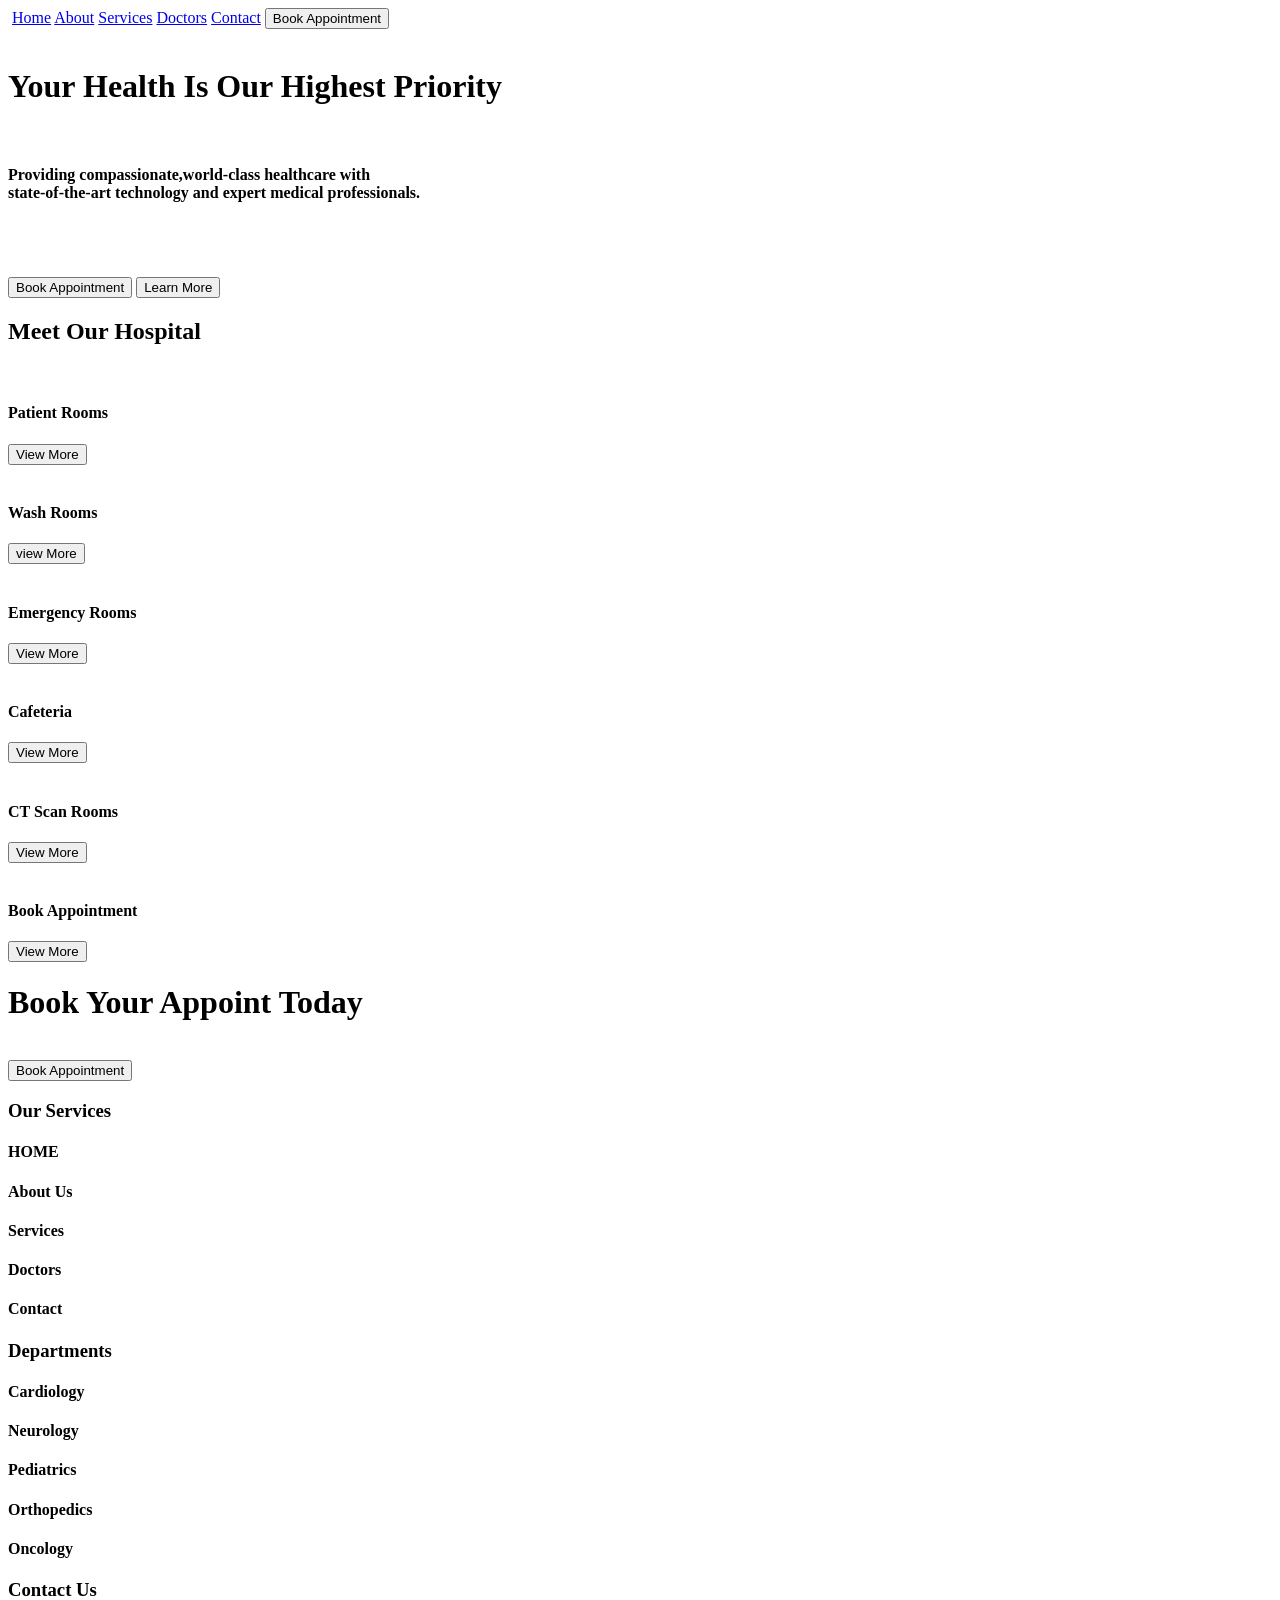
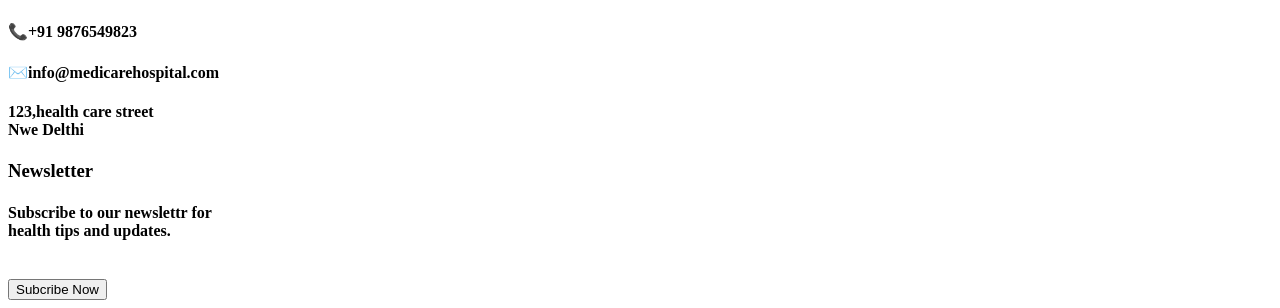
==== index.html @ 87e9bad9 "Add files via upload" ====
<!DOCTYPE html>
<html lang="en">
<head>
    <meta charset="UTF-8">
    <meta name="viewport" content="width=device-width, initial-scale=1.0">
    <title>Hospital-Website</title>
    <link rel="stylesheet" href="./css">
</head>
<body>
    <nav>
        <img src="./images/logo1.jpeg" alt="">
        <!-- <a href="">🏥Hospital</a> -->
        <a href="./index.html">Home</a>
        <a href="./About.html">About</a>
        <a href="./services.html">Services</a>
        <a href="./doctors.html">Doctors</a>
        <!-- <a href="">Departments</a> -->
        <a href="./contact.html">Contact</a>
        <a href="./contact.html"><button>Book Appointment</button></a>
    </nav>
    <div class="home">
        <img src="./images/hospital.jpg" alt="">
        <div class="content">
          <h1>Your Health Is Our Highest Priority</h1> <br>
          <h4>Providing compassionate,world-class healthcare with <br> 
           state-of-the-art technology and expert medical professionals.</h4><br> <br><br>
          <a href="./contact.html"><button>Book Appointment</button></a>
          <button>Learn More</button>
        </div>
    </div>
    <div class="h2">
        <h2>Meet Our Hospital</h2>
    </div>
    <div class="doc1">
       
       <div class="indoc">
         
       <div class="doc">
        <img src="https://www.rentacure.in/wp-content/uploads/2025/01/types-of-bed-accommodation.jpg" alt=""> <br>
        <h4>Patient Rooms</h4>
        <!-- <p>cordiology <br>Experience:10+years</p><br> -->
        <button>View More</button>
        <br>
       </div>
       <div class="doc">
       <img src="https://buildingbetterhealthcare.com/improving-access-to-hospital-washrooms.jpg" alt=""> <br>
       <h4>Wash Rooms</h4>
       <!-- <p>Neuralegy <br> Experience:10+Years</p> <br> -->
       <button>view More</button>
       </div>
       <div class="doc">
       <img src="https://static.vecteezy.com/system/resources/thumbnails/073/214/636/small/emergency-department-corridor-showing-gurney-and-signage-indicating-the-direction-to-the-emergency-room-in-a-hospital-setting-with-bright-artificial-lighting-photo.jpeg" alt=""> <br>
       <h4>Emergency Rooms</h4>
       <!-- <p>cardiology <br> Experienace:10+Years</p><br> -->
       <button>View More</button>
       </div>
       <div class="doc">
       <img src="https://images.stockcake.com/public/8/2/f/82ff397a-2346-4c75-bf3e-66a296176732_large/hospital-cafeteria-scene-stockcake.jpg" alt=""> <br>
        <h4>Cafeteria</h4>
       <!-- <p>Cardiology <br>Experience:10+years</p><br> --> 
       <button>View More</button>
       </div>
       <div class="doc">
       <img src="https://thumbs.dreamstime.com/b/ct-scan-room-hospital-interior-empty-35912142.jpg" alt="">
       <h4>CT Scan Rooms</h4>
       <!-- <p>Neurtiology <br> Experience:20+Years</p> -->
       
       <button>View More</button>
       </div>
       <div class="doc">
       <img src="https://static.wixstatic.com/media/5f1a7b_2c41e300e79b4b4090586f39051b6b77~mv2.jpg/v1/fill/w_474,h_518,al_c,lg_1,q_80,enc_avif,quality_auto/5f1a7b_2c41e300e79b4b4090586f39051b6b77~mv2.jpg" alt=""> <br>
       <h4>Book Appointment</h4>
       <!-- <p>Ganent Surgery <br> Experience:10+Years</p> <br> -->
       <button>View More</button>
       </div>
       </div>
    </div>
    <div class="last">
        <h1>Book Your Appoint Today</h1><br>
       <a href="./contact.html"> <button>Book Appointment</button> </a>
    </div>
    <footer>
    <div class="foot">
        <div class="foot1">
            <h3>Our Services</h3>
            <h4>HOME</h4>
            <h4>About Us</h4>
            <h4>Services</h4>
            <h4>Doctors</h4>
            <h4>Contact</h4>
        </div>
        <div class="foot1">
            <h3>Departments</h3>
            <h4>Cardiology</h4>
            <h4>Neurology</h4>
            <h4>Pediatrics</h4>
            <h4>Orthopedics</h4>
            <h4>Oncology</h4>
        </div>
        <div class="foot1">
            <h3>Contact Us</h3>
            <h4>📞+91 9876549823</h4>
            <h4>✉️info@medicarehospital.com</h4>
            <h4>123,health care street <br> Nwe Delthi</h4>
        </div>
        <div class="foot1">
            <h3>Newsletter</h3>
            <h4>Subscribe to our newslettr for <br> health tips and updates.</h4> <br>
            <button>Subcribe Now</button>
        </div>
    </div>
    </footer>
</body>
</html>
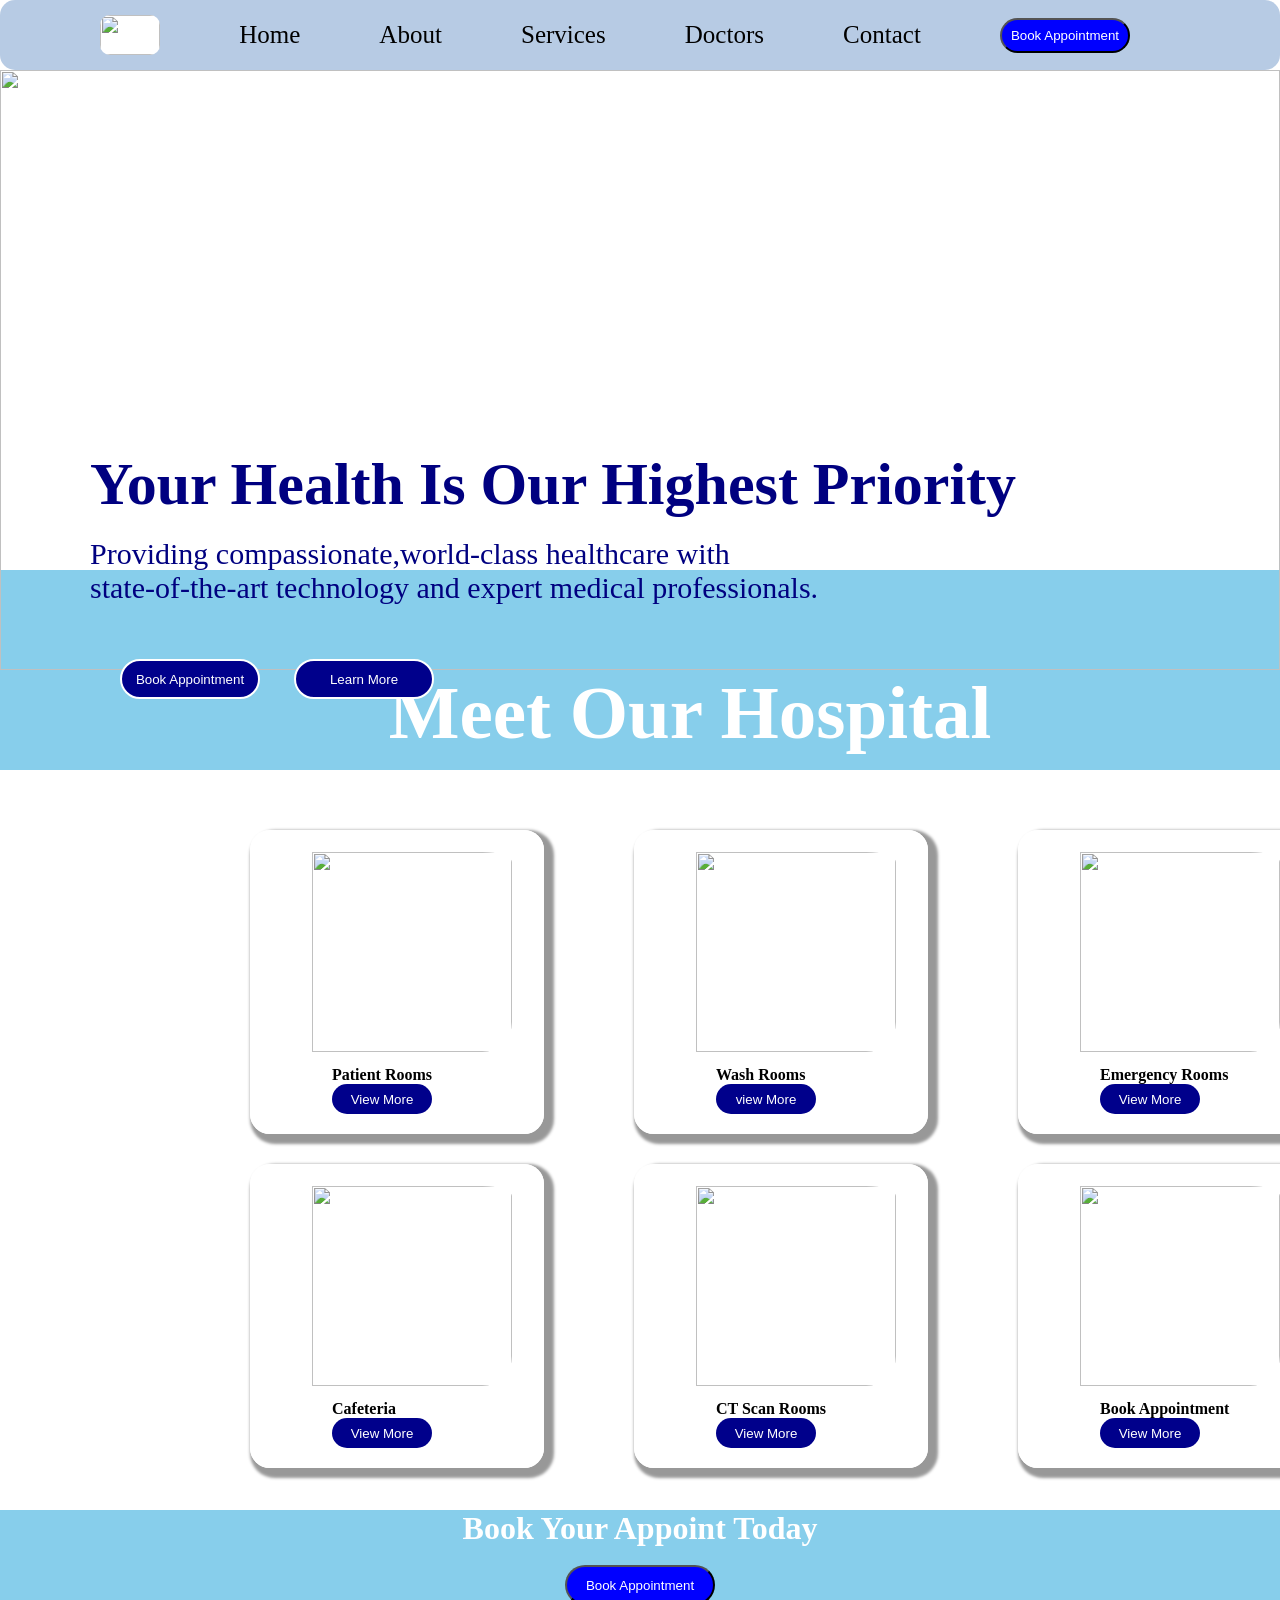
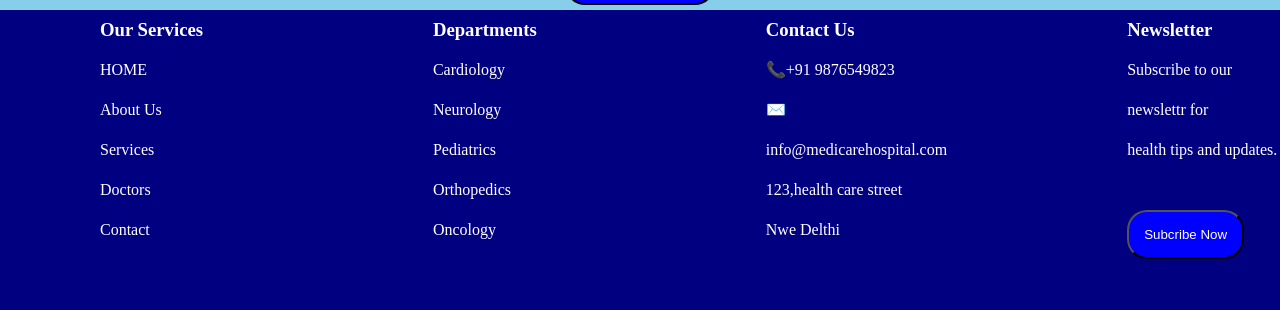
==== commit 206c713d: "Add files via upload" ====
--- a/index.html
+++ b/index.html
@@ -4,7 +4,7 @@
     <meta charset="UTF-8">
     <meta name="viewport" content="width=device-width, initial-scale=1.0">
     <title>Hospital-Website</title>
-    <link rel="stylesheet" href="./css">
+    <link rel="stylesheet" href="./style.css">
 </head>
 <body>
     <nav>
--- a/style.css
+++ b/style.css
@@ -0,0 +1,202 @@
+*{
+    padding: 0;
+    margin: 0;
+}
+nav{
+    width: 100%;
+    display: flex;
+    height: 70px;
+    /* justify-content: center;  */
+    background-color:rgba(26, 91, 170, 0.312);
+    border-radius: 15px;
+    align-items: center;
+    justify-content: space-between;
+    box-sizing:border-box;
+    gap: 10px;
+    
+}
+nav a{
+    text-decoration: none;
+    color: black;
+    font-size: 25px;
+    font-weight: 500px;
+}
+nav button{
+    height: 35px;
+    width: 130px;
+    background-color: blue;
+    color: white;
+    border-radius: 20px;
+    margin-right: 150px;   
+}
+nav img{
+    height: 40px;
+    width: 60px;
+    border-radius: 10px;
+    background-color:white;
+    margin-left: 100px;
+}
+.home{
+    height: 500px;
+    background-repeat: no-repeat;
+}
+.home img{
+    height: 600px;
+    /* padding-top: 70px; */
+    width: 100%;
+    position:relative;
+} 
+.content{
+    position: absolute;
+    top:50%;
+    left: 90px;
+}
+  .home h1{
+    /* position: absolute;
+    top:50%;
+    left: 90px; */
+    color:navy;
+    font-size: 60px;
+}
+.home h4{
+    
+    left: 90px;
+    font-weight: normal;
+    font-size: 30px;
+    color: navy;
+} 
+.home button{
+    top: 70%;
+    left: 90px;
+    border-radius: 20px;
+    height: 40px;
+    width: 140px;
+    background-color: darkblue;
+    color: white;
+    border: white 2px solid;
+} 
+.content button{
+    margin-left: 30px;
+}
+.content button:hover{
+    background-color: brown;
+    color: white;
+    transform: scale(1.1);
+
+}
+.h2{
+    height: 100px;
+    padding-top: 100px;
+    padding-left: 100px;
+    background-color:skyblue;
+    text-align: center;
+    font-size: 50px;
+    color: white;
+}
+.doc1{
+    padding-top: 10px;
+    margin-top: 0px;
+    /* padding-left: 200px; */
+    display: grid;
+    grid-template-rows: repeat(2,1fr);
+    grid-template-columns: repeat(3,1fr);
+    row-gap: 30px;
+    column-gap: 90px;
+    width: 400px;
+    height: 700px;
+}
+.indoc{
+    padding-top: 50px;
+    margin-top: 0px;
+     padding-left: 250px;
+    margin-right: 100px;
+    display: grid;
+    grid-template-rows: repeat(2,1fr);
+    grid-template-columns: repeat(3,1fr);
+    row-gap: 30px;
+    column-gap: 90px;
+}
+.doc{
+    width: 280px;
+    height: 300px;
+    border-radius: 20px;
+    border: white 2px solid;
+    box-shadow:rgba(0, 0, 0, 0.403) 5px 5px 3px 5px ;
+    padding-left: 10px;
+}
+.doc img{
+    border-radius: 30px;
+    padding-left: 50px;
+    padding-top: 20px;
+    height: 200px;
+    width: 200px;
+}
+.doc h4{
+    padding-top: 10px;
+   padding-left: 70px;
+}
+.doc p{
+    padding-left: 70px;
+}
+.doc button{
+    margin-left: 70px;
+    border-radius: 20px;
+    height: 30px;
+    width: 100px;
+    background-color: darkblue;
+    color: white;
+    border: white;
+}
+.doc:hover{
+    transform: scale(1.1);
+    background-color: magenta;
+    color: white;
+}
+.doc button:hover{
+    transform: scale(1.1);
+    background-color: maroon;
+    color: white;
+
+}
+.last{
+    margin-top: 30px;
+    width: 100vw;
+    height: 100px;
+    background-color:skyblue;
+    color: white;
+    text-align: center;
+}
+.last button{
+    height: 40px;
+    width: 150px;
+    background-color:blue;
+    color: white;
+    border-radius: 20px;
+    /* padding: 20px; */
+    
+}
+.foot{
+    width: 100vw;
+    display: flex;
+    gap: 80px;
+    margin-left: 0px;
+    background-color: navy;
+    
+}
+.foot1{
+    height: 300px;
+    width: 200px;
+    line-height: 40px;
+    color: white;
+    padding-left: 100px;
+    
+}
+.foot1 h4{
+   font-weight: normal;
+}
+.foot1 button{
+    padding: 15px;
+    border-radius: 20px;
+    background-color:blue;
+    color: white;
+}
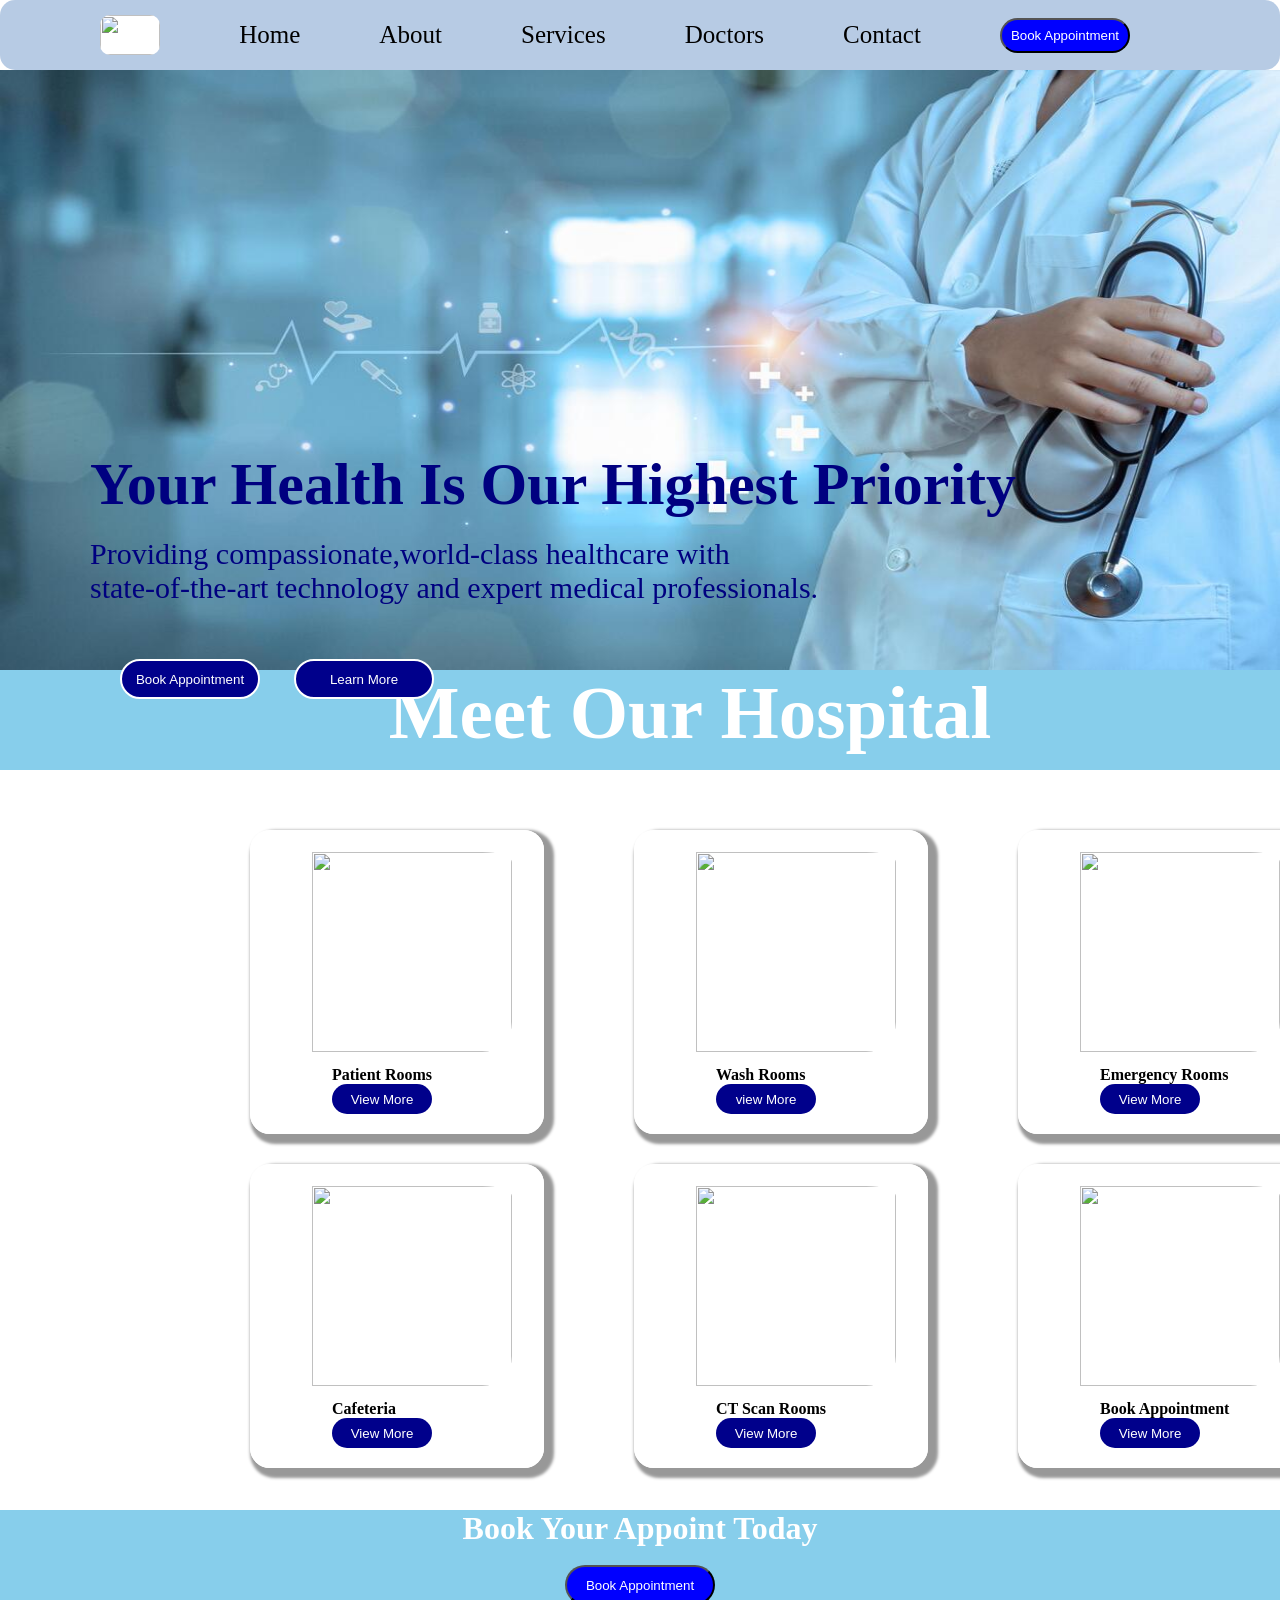
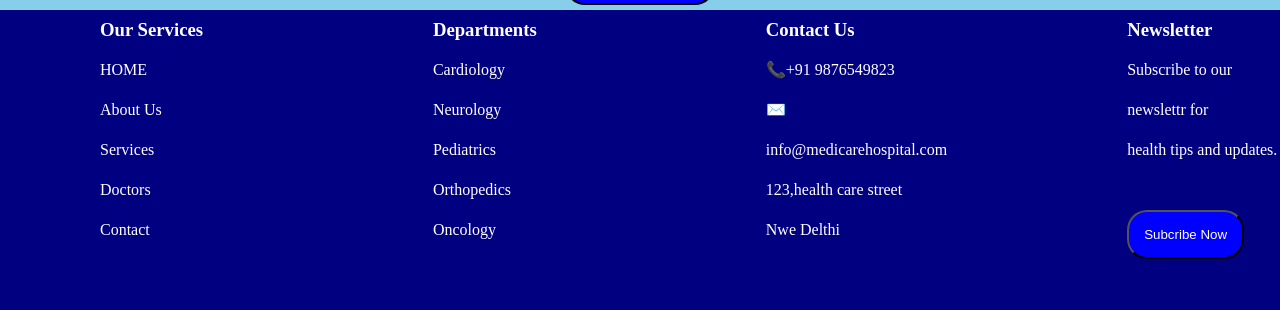
==== commit 7af9dc1b: "Add files via upload" ====
--- a/index.html
+++ b/index.html
@@ -8,7 +8,7 @@
 </head>
 <body>
     <nav>
-        <img src="./images/logo1.jpeg" alt="">
+        <img src="https://img.magnific.com/free-vector/hospital-logo-design-vector-medical-cross_53876-136743.jpg" alt="">
         <!-- <a href="">🏥Hospital</a> -->
         <a href="./index.html">Home</a>
         <a href="./About.html">About</a>
@@ -19,7 +19,7 @@
         <a href="./contact.html"><button>Book Appointment</button></a>
     </nav>
     <div class="home">
-        <img src="./images/hospital.jpg" alt="">
+        <img src="./hospital.jpg" alt="">
         <div class="content">
           <h1>Your Health Is Our Highest Priority</h1> <br>
           <h4>Providing compassionate,world-class healthcare with <br> 
